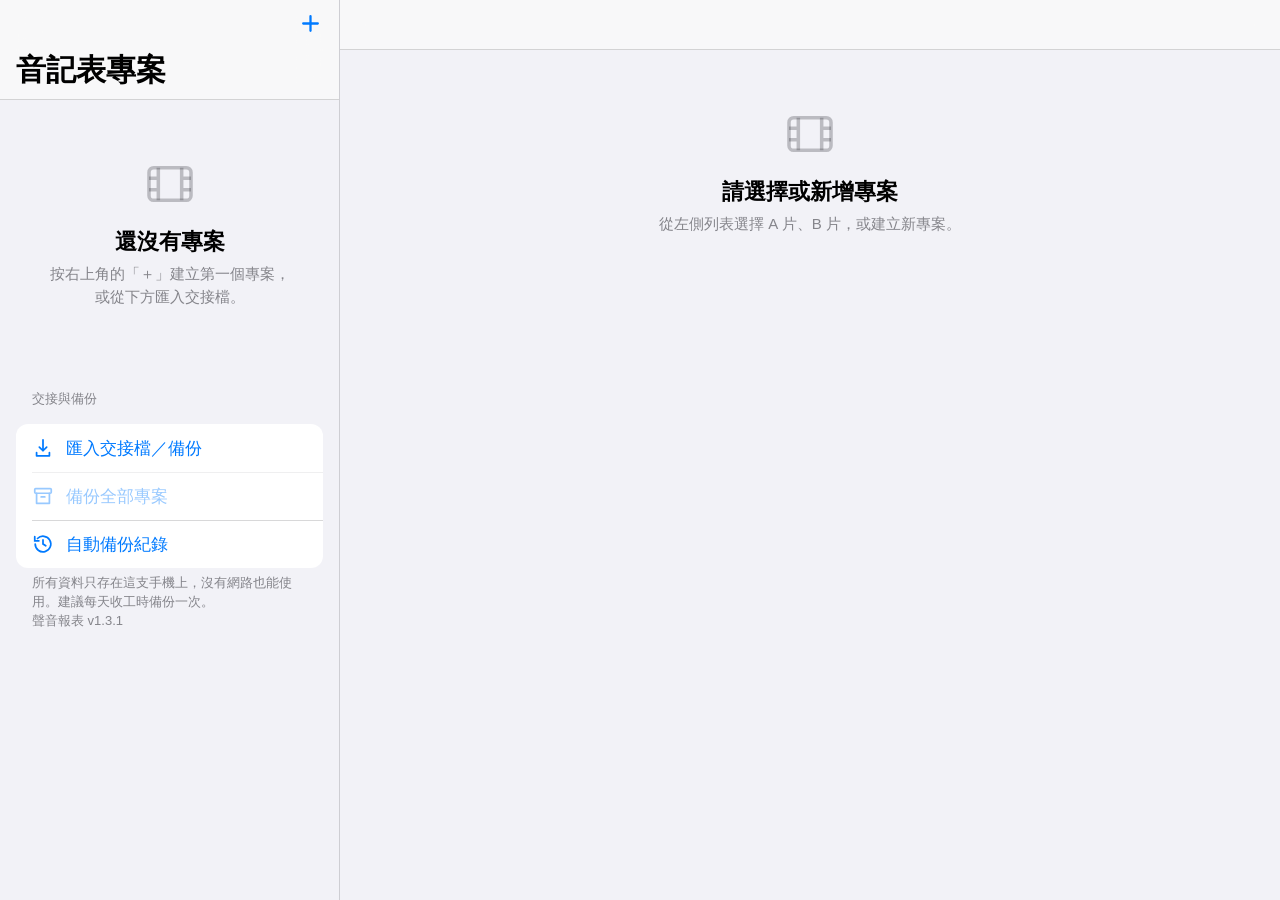
==== index.html @ d1a581fc "Initial commit" ====
<!doctype html>
<html lang="zh-Hant-TW">
<head>
  <meta charset="utf-8">
  <meta name="viewport" content="width=device-width, initial-scale=1, viewport-fit=cover">
  <title>聲音報表</title>
  <meta name="description" content="影視拍攝現場的錄音報表，可離線使用。">
  <meta name="theme-color" content="#f2f2f7" media="(prefers-color-scheme: light)">
  <meta name="theme-color" content="#000000" media="(prefers-color-scheme: dark)">
  <meta name="apple-mobile-web-app-capable" content="yes">
  <meta name="mobile-web-app-capable" content="yes">
  <meta name="apple-mobile-web-app-status-bar-style" content="default">
  <meta name="apple-mobile-web-app-title" content="聲音報表">
  <meta name="format-detection" content="telephone=no">
  <link rel="manifest" href="manifest.webmanifest">
  <link rel="icon" href="icons/icon-192.png" type="image/png">
  <link rel="apple-touch-icon" href="icons/apple-touch-icon.png">
  <link rel="stylesheet" href="css/styles.css">
</head>
<body>
  <div id="app" class="app"></div>
  <div id="sheet-root"></div>
  <div id="dialog-root"></div>
  <div id="toast-root"></div>
  <input type="file" id="import-input" hidden>
  <script type="module" src="js/app.js"></script>
</body>
</html>
---- css/styles.css ----
:root {
  --bg: #f2f2f7;
  --card: #ffffff;
  --card-2: #f2f2f7;
  --fill: #e5e5ea;
  --text: #000000;
  --text-2: rgba(60, 60, 67, 0.6);
  --text-3: rgba(60, 60, 67, 0.3);
  --sep: rgba(60, 60, 67, 0.2);
  --blue: #007aff;
  --red: #ff3b30;
  --orange: #ff9500;
  --purple: #af52de;
  --green: #34c759;
  --status-bg: #f2f2f7;
  --status-sub: #e9e9ee;
  --nav-bg: rgba(249, 249, 249, 0.92);
  --shadow: 0 8px 24px rgba(0, 0, 0, 0.18);
  --safe-top: env(safe-area-inset-top, 0px);
  --safe-bottom: env(safe-area-inset-bottom, 0px);
  --safe-left: env(safe-area-inset-left, 0px);
  --safe-right: env(safe-area-inset-right, 0px);
  color-scheme: light dark;
}

@media (prefers-color-scheme: dark) {
  :root:not([data-theme="light"]) {
    --bg: #000000;
    --card: #1c1c1e;
    --card-2: #2c2c2e;
    --fill: #3a3a3c;
    --text: #ffffff;
    --text-2: rgba(235, 235, 245, 0.6);
    --text-3: rgba(235, 235, 245, 0.3);
    --sep: rgba(84, 84, 88, 0.65);
    --blue: #0a84ff;
    --red: #ff453a;
    --orange: #ff9f0a;
    --purple: #bf5af2;
    --green: #30d158;
    --status-bg: #1c1c1e;
    --status-sub: #2c2c2e;
    --nav-bg: rgba(22, 22, 24, 0.92);
    color-scheme: dark;
  }
}
:root[data-theme="dark"] {
    --bg: #000000;
    --card: #1c1c1e;
    --card-2: #2c2c2e;
    --fill: #3a3a3c;
    --text: #ffffff;
    --text-2: rgba(235, 235, 245, 0.6);
    --text-3: rgba(235, 235, 245, 0.3);
    --sep: rgba(84, 84, 88, 0.65);
    --blue: #0a84ff;
    --red: #ff453a;
    --orange: #ff9f0a;
    --purple: #bf5af2;
    --green: #30d158;
    --status-bg: #1c1c1e;
    --status-sub: #2c2c2e;
    --nav-bg: rgba(22, 22, 24, 0.92);
    color-scheme: dark;
}

* { box-sizing: border-box; -webkit-tap-highlight-color: transparent; }
html, body { margin: 0; height: 100%; }
body {
  background: var(--bg);
  color: var(--text);
  font-family: -apple-system, BlinkMacSystemFont, "SF Pro Text", "PingFang TC", "Noto Sans TC", "Microsoft JhengHei", sans-serif;
  font-size: 17px;
  -webkit-text-size-adjust: 100%;
  overscroll-behavior-y: none;
}
button { font: inherit; color: inherit; background: none; border: 0; padding: 0; cursor: pointer; }
input, textarea { font: inherit; color: inherit; }
.hidden { display: none !important; }

/* ── 版面：手機單欄、平板/電腦雙欄 ── */
.app { display: flex; height: 100%; height: 100dvh; overflow: hidden; }
.pane { display: flex; flex-direction: column; min-width: 0; height: 100%; background: var(--bg); }
.sidebar { width: 100%; }
.detail { width: 100%; }
.app[data-view="list"] .detail { display: none; }
.app[data-view="detail"] .sidebar { display: none; }
@media (min-width: 900px) {
  .app .sidebar, .app .detail { display: flex !important; }
  .sidebar { width: 340px; flex: none; border-right: 0.5px solid var(--sep); }
  .detail { flex: 1; }
  .back-btn { display: none !important; }
}

/* ── 導覽列 ── */
.navbar {
  flex: none;
  padding: calc(var(--safe-top) + 6px) calc(var(--safe-right) + 12px) 6px calc(var(--safe-left) + 12px);
  background: var(--nav-bg);
  -webkit-backdrop-filter: saturate(180%) blur(20px);
  backdrop-filter: saturate(180%) blur(20px);
  border-bottom: 0.5px solid var(--sep);
  display: grid;
  grid-template-columns: 1fr auto 1fr;
  align-items: center;
  min-height: calc(var(--safe-top) + 50px);
  gap: 8px;
}
.navbar .left, .navbar .right { display: flex; gap: 16px; align-items: center; min-width: 0; }
.navbar .right { justify-content: flex-end; }
.navbar .title { font-weight: 600; font-size: 17px; text-align: center; white-space: nowrap; overflow: hidden; text-overflow: ellipsis; max-width: 52vw; }
.navbar.large { grid-template-columns: 1fr auto; grid-template-rows: auto auto; }
.navbar.large .title { grid-column: 1 / -1; grid-row: 2; text-align: left; font-size: 30px; font-weight: 700; padding: 2px 4px 2px; max-width: none; }
.navbar.large .left { grid-row: 1; }
.navbar.large .right { grid-row: 1; grid-column: 2; }
.nav-btn { color: var(--blue); font-size: 17px; display: inline-flex; align-items: center; gap: 4px; padding: 6px 2px; white-space: nowrap; }
.nav-btn:disabled { color: var(--text-3); }
.nav-btn.bold { font-weight: 600; }
.nav-btn svg { width: 24px; height: 24px; }
.icon-btn { color: var(--blue); width: 34px; height: 34px; display: inline-flex; align-items: center; justify-content: center; }
.icon-btn svg { width: 25px; height: 25px; }

.scroll { flex: 1; overflow-y: auto; -webkit-overflow-scrolling: touch; padding-bottom: calc(var(--safe-bottom) + 24px); }

/* ── 專案列表 ── */
.list-group { margin: 16px calc(var(--safe-right) + 16px) 0 calc(var(--safe-left) + 16px); background: var(--card); border-radius: 12px; overflow: hidden; }
.list-row { display: flex; align-items: center; gap: 12px; padding: 11px 16px; min-height: 60px; position: relative; width: 100%; text-align: left; }
.list-row + .list-row::before { content: ""; position: absolute; top: 0; left: 16px; right: 0; border-top: 0.5px solid var(--sep); }
.list-row.selected { background: var(--blue); color: #fff; }
.list-row.selected .sub { color: rgba(255,255,255,0.8); }
.list-row .main { flex: 1; min-width: 0; }
.list-row .name { font-weight: 600; font-size: 17px; white-space: nowrap; overflow: hidden; text-overflow: ellipsis; }
.list-row .sub { font-size: 12px; color: var(--text-2); margin-top: 3px; }
.chev { color: var(--text-3); flex: none; }
.chev svg { width: 14px; height: 14px; display: block; }
.del-dot { flex: none; width: 24px; height: 24px; border-radius: 50%; background: var(--red); color: #fff; display: inline-flex; align-items: center; justify-content: center; }
.del-dot::before { content: ""; width: 11px; height: 2.5px; background: #fff; border-radius: 2px; }
.section-title { margin: 26px calc(var(--safe-right) + 32px) 6px calc(var(--safe-left) + 32px); font-size: 13px; color: var(--text-2); }
.section-foot { margin: 6px calc(var(--safe-right) + 32px) 0 calc(var(--safe-left) + 32px); font-size: 13px; color: var(--text-2); line-height: 1.45; }
.action-row { color: var(--blue); min-height: 48px; }
.action-row svg { width: 22px; height: 22px; flex: none; }

.empty { text-align: center; color: var(--text-2); padding: 56px 32px; }
.empty .icon { color: var(--text-3); margin-bottom: 10px; }
.empty .icon svg { width: 56px; height: 56px; }
.empty h3 { color: var(--text); margin: 0 0 6px; font-size: 22px; }
.empty p { margin: 0; font-size: 15px; line-height: 1.5; }

/* ── 專案內頁 ── */
.status-bar { background: var(--status-bg); padding: 14px calc(var(--safe-right) + 16px) 14px calc(var(--safe-left) + 16px); }
.status-bar .l1 { font-size: 13px; color: var(--text-2); line-height: 1.5; }
.status-bar .l2 { font-size: 15px; font-weight: 700; color: var(--blue); margin-top: 4px; line-height: 1.45; }
.status-bar .warn { display: inline-flex; align-items: center; gap: 6px; margin-top: 8px; font-size: 13px; color: var(--orange); font-weight: 600; }
.big-buttons { display: grid; gap: 10px; padding: 12px calc(var(--safe-right) + 16px) 8px calc(var(--safe-left) + 16px); }
.big-btn { height: 52px; border-radius: 12px; color: #fff; font-weight: 700; font-size: 17px; display: flex; align-items: center; justify-content: center; width: 100%; }
.big-btn:active { filter: brightness(0.88); }
.big-btn.tall { height: 64px; font-size: 19px; }
.big-btn.purple { background: var(--purple); }
.big-btn.orange { background: var(--orange); }
.big-btn.blue { background: var(--blue); }
.big-btn.red { background: var(--red); }

.search-wrap { padding: 8px calc(var(--safe-right) + 16px) 4px calc(var(--safe-left) + 16px); }
.search { display: flex; align-items: center; gap: 6px; background: var(--fill); border-radius: 10px; padding: 0 10px; height: 38px; }
.search svg { width: 17px; height: 17px; color: var(--text-2); flex: none; }
.search input { flex: 1; border: 0; background: transparent; outline: none; font-size: 16px; min-width: 0; }
.search .clear { color: var(--text-2); font-size: 15px; }
.hint { font-size: 13px; color: var(--text-2); padding: 6px calc(var(--safe-right) + 32px) 0 calc(var(--safe-left) + 32px); }

.takes { padding: 0 calc(var(--safe-right) + 16px) 0 calc(var(--safe-left) + 16px); }
.group-header { display: flex; align-items: center; gap: 6px; padding: 14px 0 6px; font-size: 15px; min-width: 0; }
.group-header .folder { color: var(--orange); flex: none; }
.group-header .folder svg { width: 14px; height: 14px; display: block; }
.group-header .date { font-weight: 700; flex: none; }
.group-header .rest { color: var(--text-2); white-space: nowrap; overflow: hidden; text-overflow: ellipsis; }

.detail-top { flex: none; border-bottom: 0.5px solid var(--sep); padding-bottom: 8px; }
.take-row { background: var(--card); position: relative; overflow: hidden; touch-action: pan-y; -webkit-user-select: none; user-select: none; -webkit-touch-callout: none; }
.take-inner { display: flex; align-items: center; gap: 12px; padding: 16px; background: var(--card); position: relative; z-index: 1; will-change: transform; }
.swipe-del { position: absolute; top: 0; right: 0; bottom: 0; width: 88px; background: var(--red); color: #fff; font-size: 16px; font-weight: 600; z-index: 0; }
.take-row:not(.swiped) .swipe-del { visibility: hidden; }
.take-row.first { border-top-left-radius: 12px; border-top-right-radius: 12px; }
.take-row.last { border-bottom-left-radius: 12px; border-bottom-right-radius: 12px; }
.take-row:not(.last)::after { content: ""; position: absolute; left: 16px; right: 0; bottom: 0; border-bottom: 0.5px solid var(--sep); z-index: 2; }
.take-row:not(.editing):not(.swiped) .take-inner:active { background: var(--fill); }
.take-row .main { flex: 1; min-width: 0; }
.take-row .l1 { display: flex; align-items: center; gap: 8px; font-size: 17px; font-weight: 600; flex-wrap: wrap; }
.take-row .dot { color: var(--text-3); }
.take-row .l2 { display: flex; align-items: center; gap: 8px; margin-top: 6px; min-width: 0; }
.take-row .l2:empty { display: none; }
.badge-serial { font-size: 12px; font-weight: 700; padding: 2px 7px; border-radius: 999px; background: rgba(0, 122, 255, 0.15); }
.badge-size { font-size: 12px; font-weight: 700; padding: 2px 6px; border-radius: 4px; background: rgba(255, 149, 0, 0.15); color: var(--orange); flex: none; }
.take-row .content { font-size: 15px; color: var(--text-2); white-space: nowrap; overflow: hidden; text-overflow: ellipsis; min-width: 0; }
.drag-handle { flex: none; color: var(--text-3); width: 36px; height: 36px; display: flex; align-items: center; justify-content: center; touch-action: none; margin-right: -8px; }
.drag-handle svg { width: 22px; height: 22px; }
.take-row.dragging { z-index: 5; box-shadow: var(--shadow); border-radius: 12px; transform: scale(1.02); overflow: visible; }
.take-row.dragging .take-inner { border-radius: 12px; }
#detail-scroll { padding-top: 2px; }
.take-row.dragging::after { display: none; }

/* ── 表單 Sheet ── */
.sheet-backdrop { position: fixed; inset: 0; background: rgba(0, 0, 0, 0.35); z-index: 50; animation: fade .2s ease; }
.sheet {
  position: fixed; z-index: 51; left: 0; right: 0; bottom: 0;
  top: calc(var(--safe-top) + 10px);
  background: var(--bg); border-radius: 14px 14px 0 0;
  display: flex; flex-direction: column; overflow: hidden;
  animation: up .28s cubic-bezier(.2,.8,.2,1);
}
@media (min-width: 700px) {
  .sheet { left: 50%; right: auto; width: 620px; transform: translateX(-50%); top: 6vh; bottom: 6vh; border-radius: 14px; animation: pop .22s ease; }
}
.sheet .navbar { padding-top: 6px; min-height: 52px; background: var(--bg); border-bottom-color: transparent; }
.sheet .navbar.scrolled { border-bottom-color: var(--sep); }
@keyframes up { from { transform: translateY(100%); } to { transform: none; } }
@keyframes pop { from { opacity: 0; transform: translateX(-50%) scale(.96); } to { opacity: 1; transform: translateX(-50%); } }
@keyframes fade { from { opacity: 0; } to { opacity: 1; } }

.form { padding-bottom: calc(var(--safe-bottom) + 40px); }
.form .section-title { margin-top: 22px; }
.form-group { margin: 0 16px; background: var(--card); border-radius: 12px; overflow: hidden; }
.field { display: flex; align-items: center; gap: 12px; padding: 0 16px; min-height: 46px; position: relative; }
.field + .field::before { content: ""; position: absolute; top: 0; left: 16px; right: 0; border-top: 0.5px solid var(--sep); }
.field > label, .field > .label { flex: none; min-width: 36px; }
.field input[type="text"], .field input[type="date"], .field input:not([type]), .field textarea {
  flex: 1; border: 0; outline: none; background: transparent; font-size: 16px; padding: 12px 0; min-width: 0; width: 100%;
}
.field input::placeholder, .field textarea::placeholder { color: var(--text-3); }
.field input[type="date"] { min-height: 46px; -webkit-appearance: none; appearance: none; text-align: left; }
.field input[type="date"]::-webkit-date-and-time-value { text-align: left; }
.field textarea { resize: none; line-height: 1.4; }
.field .value { margin-left: auto; color: var(--text-2); }
.field.stack { flex-direction: column; align-items: stretch; gap: 0; }
.field .full { flex: 1; }
.field .lbl-flex { flex: 1; }
.field.track { gap: 10px; }
.field.track .tr { width: 36px; flex: none; }
.field .ph-note { font-size: 13px; color: var(--text-2); }

/* iOS 風格開關 */
.switch { position: relative; flex: none; width: 51px; height: 31px; margin-left: auto; }
.switch input { position: absolute; opacity: 0; width: 100%; height: 100%; margin: 0; cursor: pointer; z-index: 1; }
.switch span { position: absolute; inset: 0; background: var(--fill); border-radius: 999px; transition: background .2s; }
.switch span::after { content: ""; position: absolute; left: 2px; top: 2px; width: 27px; height: 27px; border-radius: 50%; background: #fff; box-shadow: 0 2px 4px rgba(0,0,0,0.2); transition: transform .2s; }
.switch input:checked + span { background: var(--green); }
.switch input:checked + span::after { transform: translateX(20px); }

.notice { margin: 14px 16px 0; padding: 12px 14px; border-radius: 12px; background: rgba(255, 149, 0, 0.14); color: var(--text); font-size: 14px; line-height: 1.5; }
.notice.blue { background: rgba(0, 122, 255, 0.12); }
.notice.red { background: rgba(255, 59, 48, 0.12); }
.notice b { font-weight: 700; }
.danger-btn { display: block; width: calc(100% - 32px); margin: 26px 16px 0; padding: 14px; border-radius: 12px; background: var(--card); color: var(--red); font-size: 17px; text-align: center; }
.primary-btn { display: flex; align-items: center; justify-content: center; gap: 8px; width: calc(100% - 32px); margin: 16px 16px 0; padding: 15px; border-radius: 12px; background: var(--blue); color: #fff; font-size: 17px; font-weight: 600; }
.primary-btn.secondary { background: var(--card); color: var(--blue); }
.primary-btn:disabled { opacity: .5; }
.primary-btn svg { width: 20px; height: 20px; }
.steps { margin: 0; padding: 0 0 0 20px; font-size: 14px; line-height: 1.6; color: var(--text-2); }
.kv { display: flex; justify-content: space-between; gap: 12px; padding: 12px 16px; font-size: 15px; position: relative; }
.kv + .kv::before { content: ""; position: absolute; top: 0; left: 16px; right: 0; border-top: 0.5px solid var(--sep); }
.kv .k { color: var(--text-2); flex: none; }
.kv .v { text-align: right; min-width: 0; overflow-wrap: anywhere; }
.choice { display: flex; align-items: flex-start; gap: 12px; padding: 13px 16px; position: relative; width: 100%; text-align: left; }
.choice + .choice::before { content: ""; position: absolute; top: 0; left: 50px; right: 0; border-top: 0.5px solid var(--sep); }
.choice .radio { flex: none; width: 22px; height: 22px; border-radius: 50%; border: 2px solid var(--text-3); margin-top: 1px; }
.choice.on .radio { border: 7px solid var(--blue); }
.choice .t { font-size: 16px; }
.choice .d { font-size: 13px; color: var(--text-2); margin-top: 2px; line-height: 1.4; }
.mini-list { font-size: 13px; color: var(--text-2); padding: 0 16px 12px 50px; line-height: 1.6; }

/* PDF 預覽 */
.pdf-pages { padding: 12px 12px calc(var(--safe-bottom) + 30px); display: grid; gap: 12px; justify-items: center; background: var(--card-2); flex: 1; overflow: auto; }
.pdf-pages img { width: 100%; max-width: 1000px; box-shadow: 0 1px 6px rgba(0,0,0,.25); background: #fff; display: block; }
.progress { padding: 60px 20px; text-align: center; color: var(--text-2); }
.progress .bar { width: 220px; height: 6px; background: var(--fill); border-radius: 3px; margin: 14px auto 0; overflow: hidden; }
.progress .bar i { display: block; height: 100%; background: var(--blue); width: 0; transition: width .15s; }

/* ── 對話框 ── */
.dialog-backdrop { position: fixed; inset: 0; background: rgba(0,0,0,.4); z-index: 80; display: flex; align-items: center; justify-content: center; padding: 24px; animation: fade .15s ease; }
.dialog { width: 280px; max-width: 100%; background: var(--nav-bg); -webkit-backdrop-filter: blur(30px); backdrop-filter: blur(30px); border-radius: 14px; overflow: hidden; text-align: center; animation: pop2 .18s ease; }

@keyframes pop2 { from { transform: scale(1.1); opacity: 0; } to { transform: none; opacity: 1; } }
.dialog .body { padding: 19px 16px 17px; }
.dialog h4 { margin: 0; font-size: 17px; font-weight: 600; line-height: 1.35; }
.dialog p { margin: 6px 0 0; font-size: 13px; line-height: 1.45; white-space: pre-line; }
.dialog .btns { display: flex; border-top: 0.5px solid var(--sep); }
.dialog .btns.vertical { flex-direction: column; }
.dialog .btns button { flex: 1; padding: 12px 8px; color: var(--blue); font-size: 17px; }
.dialog .btns:not(.vertical) button + button { border-left: 0.5px solid var(--sep); }
.dialog .btns.vertical button + button { border-top: 0.5px solid var(--sep); }
.dialog .btns button.bold { font-weight: 600; }
.dialog .btns button.destructive { color: var(--red); }

/* ── 提示 ── */
#toast-root { position: fixed; left: 0; right: 0; bottom: calc(var(--safe-bottom) + 20px); display: flex; justify-content: center; z-index: 90; pointer-events: none; }
.toast { pointer-events: auto; background: rgba(30,30,30,.92); color: #fff; padding: 11px 16px; border-radius: 14px; font-size: 15px; display: flex; gap: 14px; align-items: center; max-width: calc(100% - 32px); box-shadow: var(--shadow); animation: fade .2s ease; }
.toast button { color: #64d2ff; font-weight: 600; }
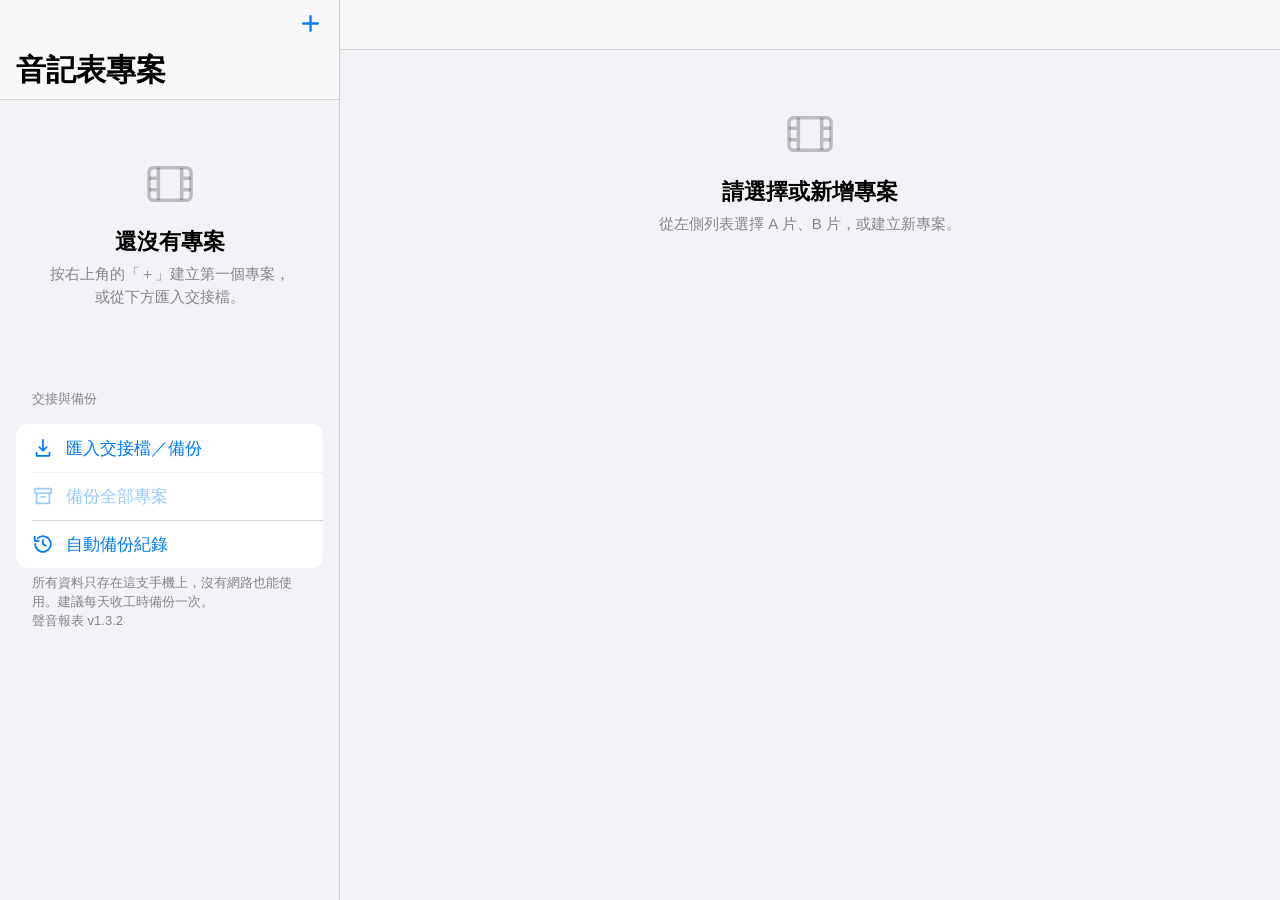
==== commit dde1b235: "PDF縮放" ====
--- a/index.html
+++ b/index.html
@@ -2,7 +2,7 @@
 <html lang="zh-Hant-TW">
 <head>
   <meta charset="utf-8">
-  <meta name="viewport" content="width=device-width, initial-scale=1, viewport-fit=cover">
+  <meta name="viewport" content="width=device-width, initial-scale=1, maximum-scale=1, user-scalable=no, viewport-fit=cover">
   <title>聲音報表</title>
   <meta name="description" content="影視拍攝現場的錄音報表，可離線使用。">
   <meta name="theme-color" content="#f2f2f7" media="(prefers-color-scheme: light)">
--- a/css/styles.css
+++ b/css/styles.css
@@ -65,7 +65,7 @@
 }
 
 * { box-sizing: border-box; -webkit-tap-highlight-color: transparent; }
-html, body { margin: 0; height: 100%; }
+html, body { margin: 0; height: 100%; touch-action: pan-x pan-y; }
 body {
   background: var(--bg);
   color: var(--text);
@@ -268,8 +268,12 @@
 .mini-list { font-size: 13px; color: var(--text-2); padding: 0 16px 12px 50px; line-height: 1.6; }
 
 /* PDF 預覽 */
-.pdf-pages { padding: 12px 12px calc(var(--safe-bottom) + 30px); display: grid; gap: 12px; justify-items: center; background: var(--card-2); flex: 1; overflow: auto; }
-.pdf-pages img { width: 100%; max-width: 1000px; box-shadow: 0 1px 6px rgba(0,0,0,.25); background: #fff; display: block; }
+.sheet-body.pdf-body { display: flex; flex-direction: column; overflow: hidden; padding-bottom: 0; position: relative; }
+.pdf-pages { flex: 1; overflow: auto; -webkit-overflow-scrolling: touch; background: var(--card-2); padding: 12px 12px calc(var(--safe-bottom) + 30px); touch-action: pan-x pan-y; overscroll-behavior: contain; }
+.pdf-inner { display: grid; gap: 12px; margin: 0 auto; }
+.pdf-pages img { width: 100%; box-shadow: 0 1px 6px rgba(0,0,0,.25); background: #fff; display: block; -webkit-user-select: none; user-select: none; -webkit-touch-callout: none; }
+.pdf-hint { position: absolute; left: 50%; bottom: calc(var(--safe-bottom) + 18px); transform: translateX(-50%); background: rgba(30,30,30,.85); color: #fff; font-size: 13px; padding: 7px 12px; border-radius: 999px; pointer-events: none; transition: opacity .6s; white-space: nowrap; }
+.pdf-hint.fade { opacity: 0; }
 .progress { padding: 60px 20px; text-align: center; color: var(--text-2); }
 .progress .bar { width: 220px; height: 6px; background: var(--fill); border-radius: 3px; margin: 14px auto 0; overflow: hidden; }
 .progress .bar i { display: block; height: 100%; background: var(--blue); width: 0; transition: width .15s; }
